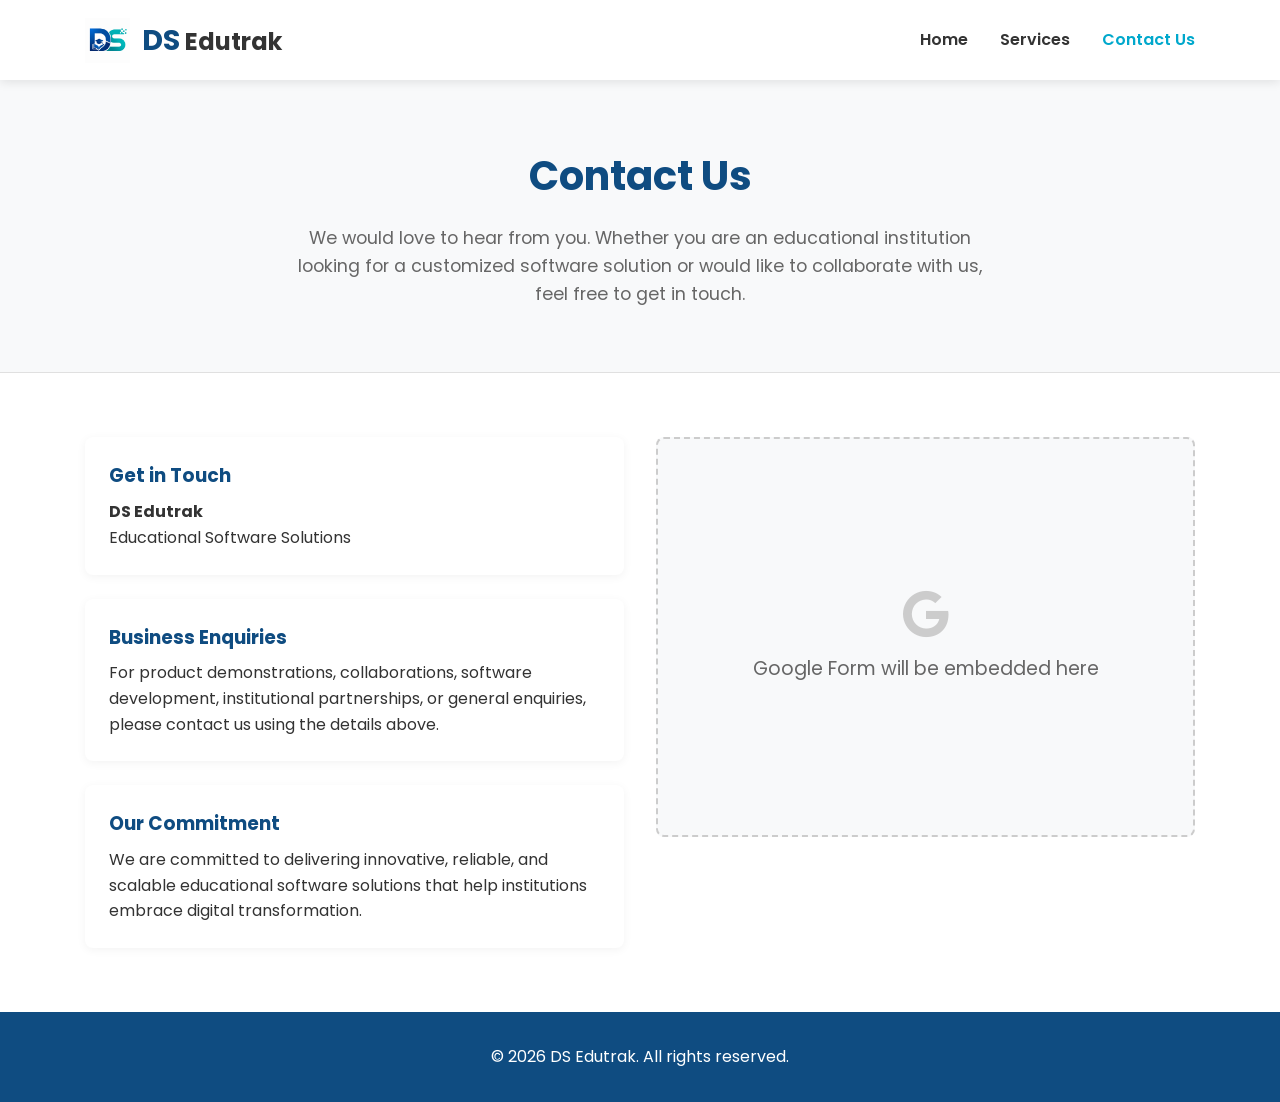
==== contact.html @ 985dd529 "logo" ====
<!DOCTYPE html>
<html lang="en">
<head>
    <meta charset="UTF-8">
    <meta name="viewport" content="width=device-width, initial-scale=1.0">
    <title>Contact Us | DS Edutrak</title>

    <!-- Google Fonts -->
    <link href="https://fonts.googleapis.com/css2?family=Poppins:wght@300;400;600;700&display=swap" rel="stylesheet">
    
    <!-- FontAwesome for Icons -->
    <link rel="stylesheet" href="https://cdnjs.cloudflare.com/ajax/libs/font-awesome/6.4.0/css/all.min.css">
    
    <!-- Our Custom CSS -->
    <link rel="stylesheet" href="css/style.css">
</head>
<body>

    <!-- ================= HEADER & NAVIGATION ================= -->
    <header>
        <div class="container header-container">
            <a href="index.html" class="logo">
    <img src="images/logo.png" alt="DS Edutrak Logo" class="logo-img">
    <div class="logo-text">
        <span class="logo-ds">DS</span> Edutrak
    </div>
</a>

            <button class="mobile-menu-btn" id="menu-btn">
                <i class="fa-solid fa-bars"></i>
            </button>

            <nav id="nav-menu">
                <ul class="nav-links">
                    <li><a href="index.html">Home</a></li>
                    <li><a href="services.html">Services</a></li>
                    <li><a href="contact.html" class="active">Contact Us</a></li>
                </ul>
            </nav>
        </div>
    </header>

    <!-- ================= MAIN CONTENT AREA ================= -->
    <main>
        <!-- Page Header -->
        <section class="page-header">
            <div class="container">
                <h1>Contact Us</h1>
                <p>We would love to hear from you. Whether you are an educational institution looking for a customized software solution or would like to collaborate with us, feel free to get in touch.</p>
            </div>
        </section>

        <section class="contact-section section-padding">
            <div class="container grid-2-col">
                
                <!-- Contact Info Left Side -->
                <div class="contact-info">
                    <div class="info-block">
                        <h3>Get in Touch</h3>
                        <p><strong>DS Edutrak</strong></p>
                        <p>Educational Software Solutions</p>
                    </div>

                    <div class="info-block mt-2">
                        <h3>Business Enquiries</h3>
                        <p>For product demonstrations, collaborations, software development, institutional partnerships, or general enquiries, please contact us using the details above.</p>
                    </div>

                    <div class="info-block mt-2">
                        <h3>Our Commitment</h3>
                        <p>We are committed to delivering innovative, reliable, and scalable educational software solutions that help institutions embrace digital transformation.</p>
                    </div>
                </div>

                <!-- Google Form Right Side (Placeholder for now) -->
                <div class="contact-form-container">
                    <div id="google-form-wrapper">
                        <!-- We will embed the actual Google Form here in Step 6 -->
                        <div class="form-placeholder">
                            <i class="fa-brands fa-google"></i>
                            <p>Google Form will be embedded here</p>
                        </div>
                    </div>
                </div>

            </div>
        </section>
    </main>

    <!-- ================= FOOTER ================= -->
    <footer>
        <div class="container">
            <p>&copy; 2026 DS Edutrak. All rights reserved.</p>
        </div>
    </footer>

    <!-- Our Custom JS -->
    <script src="js/script.js"></script>
</body>
</html>
---- css/style.css ----
/* ================= CSS VARIABLES (Color Palette) ================= */
:root {
    --primary-color: #0f4c81; /* Deep Trust Blue */
    --secondary-color: #00a8cc; /* Vibrant Teal */
    --text-dark: #333333;
    --text-light: #666666;
    --bg-light: #f8f9fa;
    --white: #ffffff;
    --transition: all 0.3s ease;
}

/* ================= CSS RESET & GLOBAL STYLES ================= */
* {
    margin: 0;
    padding: 0;
    box-sizing: border-box;
}

body {
    font-family: 'Poppins', sans-serif;
    line-height: 1.6;
    color: var(--text-dark);
    background-color: var(--white);
}

a {
    text-decoration: none;
    color: var(--text-dark);
}

ul {
    list-style: none;
}

.container {
    max-width: 1150px;
    margin: 0 auto;
    padding: 0 20px;
}

.section-padding {
    padding: 4rem 0;
}

.bg-light {
    background-color: var(--bg-light);
}

.text-center {
    text-align: center;
}

.mt-2 {
    margin-top: 1.5rem;
}

.section-title {
    font-size: 2rem;
    color: var(--primary-color);
    margin-bottom: 2rem;
    text-align: center;
}

/* Buttons */
.btn {
    display: inline-block;
    background-color: var(--secondary-color);
    color: var(--white);
    padding: 12px 30px;
    border-radius: 5px;
    font-weight: 600;
    transition: var(--transition);
    border: none;
    cursor: pointer;
}

.btn:hover {
    background-color: var(--primary-color);
    transform: translateY(-2px);
}

/* ================= HEADER & NAVIGATION ================= */
header {
    background-color: var(--white);
    box-shadow: 0 2px 10px rgba(0,0,0,0.1);
    position: sticky;
    top: 0;
    z-index: 1000;
}

.header-container {
    display: flex;
    justify-content: space-between;
    align-items: center;
    height: 80px;
}

/* CSS Logo with Image */
.logo {
    display: flex;
    align-items: center;
    gap: 12px; /* Space between image and text */
    text-decoration: none;
}

.logo-img {
    height: 45px; /* Medium size - adjusts automatically if header changes */
    width: auto;
    object-fit: contain;
}

.logo-text {
    font-size: 1.5rem;
    font-weight: 700;
    color: var(--text-dark);
}

.logo-ds {
    color: var(--primary-color);
    font-size: 1.8rem;
}

.nav-links {
    display: flex;
    gap: 2rem;
}

.nav-links a {
    font-weight: 600;
    font-size: 1rem;
    transition: var(--transition);
}

.nav-links a:hover, .nav-links a.active {
    color: var(--secondary-color);
}

.mobile-menu-btn {
    display: none; /* Hidden on desktop */
    font-size: 1.5rem;
    background: none;
    border: none;
    cursor: pointer;
    color: var(--primary-color);
}

/* ================= HOME PAGE STYLES ================= */
.hero {
    background: linear-gradient(135deg, var(--primary-color) 0%, #1a75ff 100%);
    color: var(--white);
    padding: 6rem 0;
    text-align: center;
}

.hero h1 {
    font-size: 3rem;
    margin-bottom: 1rem;
}

.hero h2 {
    font-size: 1.5rem;
    font-weight: 400;
    margin-bottom: 1.5rem;
    color: #e6f0ff;
}

.hero p {
    max-width: 800px;
    margin: 0 auto 1.5rem auto;
    font-size: 1.05rem;
    opacity: 0.9;
}

.hero .btn {
    margin-top: 1rem;
}

/* Grids */
.grid-2-col {
    display: grid;
    grid-template-columns: 1fr 1fr;
    gap: 2rem;
}

/* Cards */
.card {
    background: var(--white);
    padding: 2.5rem;
    border-radius: 10px;
    box-shadow: 0 5px 20px rgba(0,0,0,0.05);
    border-top: 4px solid var(--secondary-color);
    transition: var(--transition);
}

.card:hover {
    transform: translateY(-5px);
    box-shadow: 0 8px 25px rgba(0,0,0,0.1);
}

.card-icon {
    font-size: 2.5rem;
    color: var(--primary-color);
    margin-bottom: 1rem;
}

.card h3 {
    margin-bottom: 1rem;
    font-size: 1.5rem;
}

.custom-list li {
    margin-bottom: 0.8rem;
    display: flex;
    align-items: flex-start;
    gap: 10px;
}

.custom-list i {
    color: var(--secondary-color);
    margin-top: 5px;
}

/* Features Grid */
.features-grid {
    display: grid;
    grid-template-columns: repeat(3, 1fr);
    gap: 1.5rem;
    margin-bottom: 2rem;
}

.feature-item {
    background: var(--white);
    padding: 1.5rem;
    border-radius: 8px;
    box-shadow: 0 3px 10px rgba(0,0,0,0.05);
    display: flex;
    flex-direction: column;
    align-items: center;
    text-align: center;
    font-weight: 600;
    gap: 10px;
}

.feature-item i {
    font-size: 2rem;
    color: var(--secondary-color);
}

/* ================= INTERNAL PAGES (Services & Contact) ================= */
.page-header {
    background-color: var(--bg-light);
    padding: 4rem 0;
    text-align: center;
    border-bottom: 1px solid #e0e0e0;
}

.page-header h1 {
    color: var(--primary-color);
    font-size: 2.5rem;
    margin-bottom: 1rem;
}

.page-header p {
    max-width: 700px;
    margin: 0 auto;
    font-size: 1.1rem;
    color: var(--text-light);
}

/* Services Grid */
.services-grid {
    display: grid;
    grid-template-columns: repeat(auto-fit, minmax(300px, 1fr));
    gap: 2rem;
}

.service-card {
    background: var(--white);
    border: 1px solid #eee;
    padding: 2rem;
    border-radius: 8px;
    transition: var(--transition);
}

.service-card:hover {
    box-shadow: 0 10px 30px rgba(0,0,0,0.08);
    border-color: var(--secondary-color);
}

.service-icon {
    font-size: 2rem;
    color: var(--secondary-color);
    margin-bottom: 1rem;
}

.service-card h3 {
    margin-bottom: 1rem;
    color: var(--primary-color);
}

.custom-dev {
    background: var(--primary-color);
    color: var(--white);
}

.custom-dev h3, .custom-dev .service-icon {
    color: var(--white);
}

/* Tags */
.tags-container {
    display: flex;
    flex-wrap: wrap;
    justify-content: center;
    gap: 1rem;
    margin: 2rem 0;
}

.tag {
    background: rgba(0, 168, 204, 0.1);
    color: var(--primary-color);
    padding: 8px 20px;
    border-radius: 50px;
    font-weight: 600;
    font-size: 0.95rem;
}

/* Contact Info & Form Placeholder */
.info-block {
    background: var(--white);
    padding: 1.5rem;
    border-radius: 8px;
    box-shadow: 0 2px 10px rgba(0,0,0,0.05);
}

.info-block h3 {
    color: var(--primary-color);
    margin-bottom: 0.5rem;
}

.form-placeholder {
    background: var(--bg-light);
    border: 2px dashed #ccc;
    height: 100%;
    min-height: 400px;
    display: flex;
    flex-direction: column;
    align-items: center;
    justify-content: center;
    border-radius: 8px;
    color: var(--text-light);
    font-size: 1.2rem;
}

.form-placeholder i {
    font-size: 3rem;
    margin-bottom: 1rem;
    color: #ccc;
}

/* ================= FOOTER ================= */
footer {
    background-color: var(--primary-color);
    color: var(--white);
    text-align: center;
    padding: 2rem 0;
    margin-top: auto;
}

/* ================= MOBILE RESPONSIVENESS ================= */
@media (max-width: 768px) {
    .grid-2-col, .features-grid {
        grid-template-columns: 1fr;
    }
    
    .hero h1 {
        font-size: 2.2rem;
    }
    
    /* Mobile Menu Implementation */
    .mobile-menu-btn {
        display: block;
    }
    
    #nav-menu {
        position: absolute;
        top: 80px;
        left: 0;
        width: 100%;
        background-color: var(--white);
        box-shadow: 0 10px 10px rgba(0,0,0,0.1);
        transform: translateY(-150%);
        transition: transform 0.3s ease-in-out;
        z-index: -1;
    }
    
    #nav-menu.active {
        transform: translateY(0);
    }
    
    .nav-links {
        flex-direction: column;
        gap: 0;
        padding: 1rem 0;
    }
    
    .nav-links li {
        text-align: center;
    }
    
    .nav-links a {
        display: block;
        padding: 1rem;
    }
}
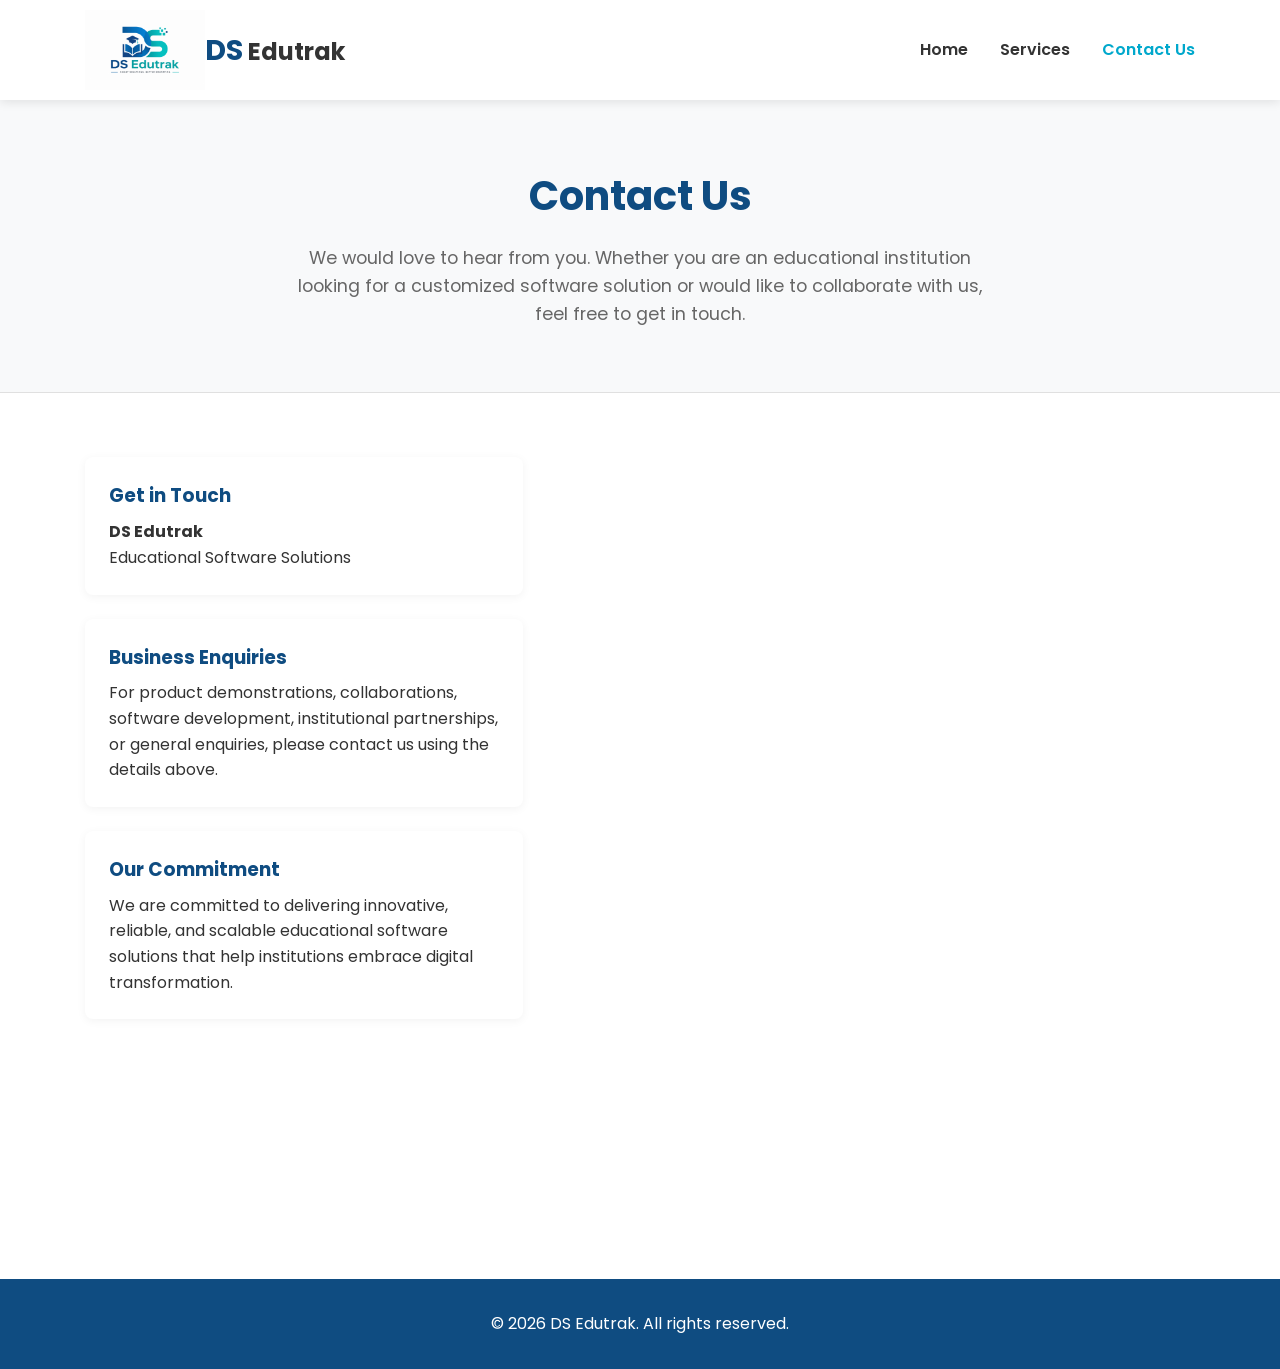
==== commit 5613eae0: "logo" ====
--- a/contact.html
+++ b/contact.html
@@ -76,10 +76,12 @@
                 <div class="contact-form-container">
                     <div id="google-form-wrapper">
                         <!-- We will embed the actual Google Form here in Step 6 -->
-                        <div class="form-placeholder">
-                            <i class="fa-brands fa-google"></i>
-                            <p>Google Form will be embedded here</p>
-                        </div>
+                        <!-- Google Form Right Side -->
+                <div class="contact-form-container">
+                    <div id="google-form-wrapper">
+                        <iframe src="https://docs.google.com/forms/d/e/YOUR_LINK/viewform?embedded=true" width="640" height="750" frameborder="0" marginheight="0" marginwidth="0">Loading…</iframe>
+                    </div>
+                </div>
                     </div>
                 </div>
 
--- a/css/style.css
+++ b/css/style.css
@@ -88,27 +88,26 @@
     z-index: 1000;
 }
 
+/* Update header to accommodate the bigger logo */
 .header-container {
     display: flex;
     justify-content: space-between;
     align-items: center;
-    height: 80px;
-}
-
-/* CSS Logo with Image */
+    height: 100px; /* Made slightly taller */
+}
+
+/* Updated Image Logo */
 .logo {
     display: flex;
     align-items: center;
-    gap: 12px; /* Space between image and text */
     text-decoration: none;
 }
 
 .logo-img {
-    height: 45px; /* Medium size - adjusts automatically if header changes */
+    height: 80px; /* Made bigger to read the text inside it */
     width: auto;
     object-fit: contain;
 }
-
 .logo-text {
     font-size: 1.5rem;
     font-weight: 700;
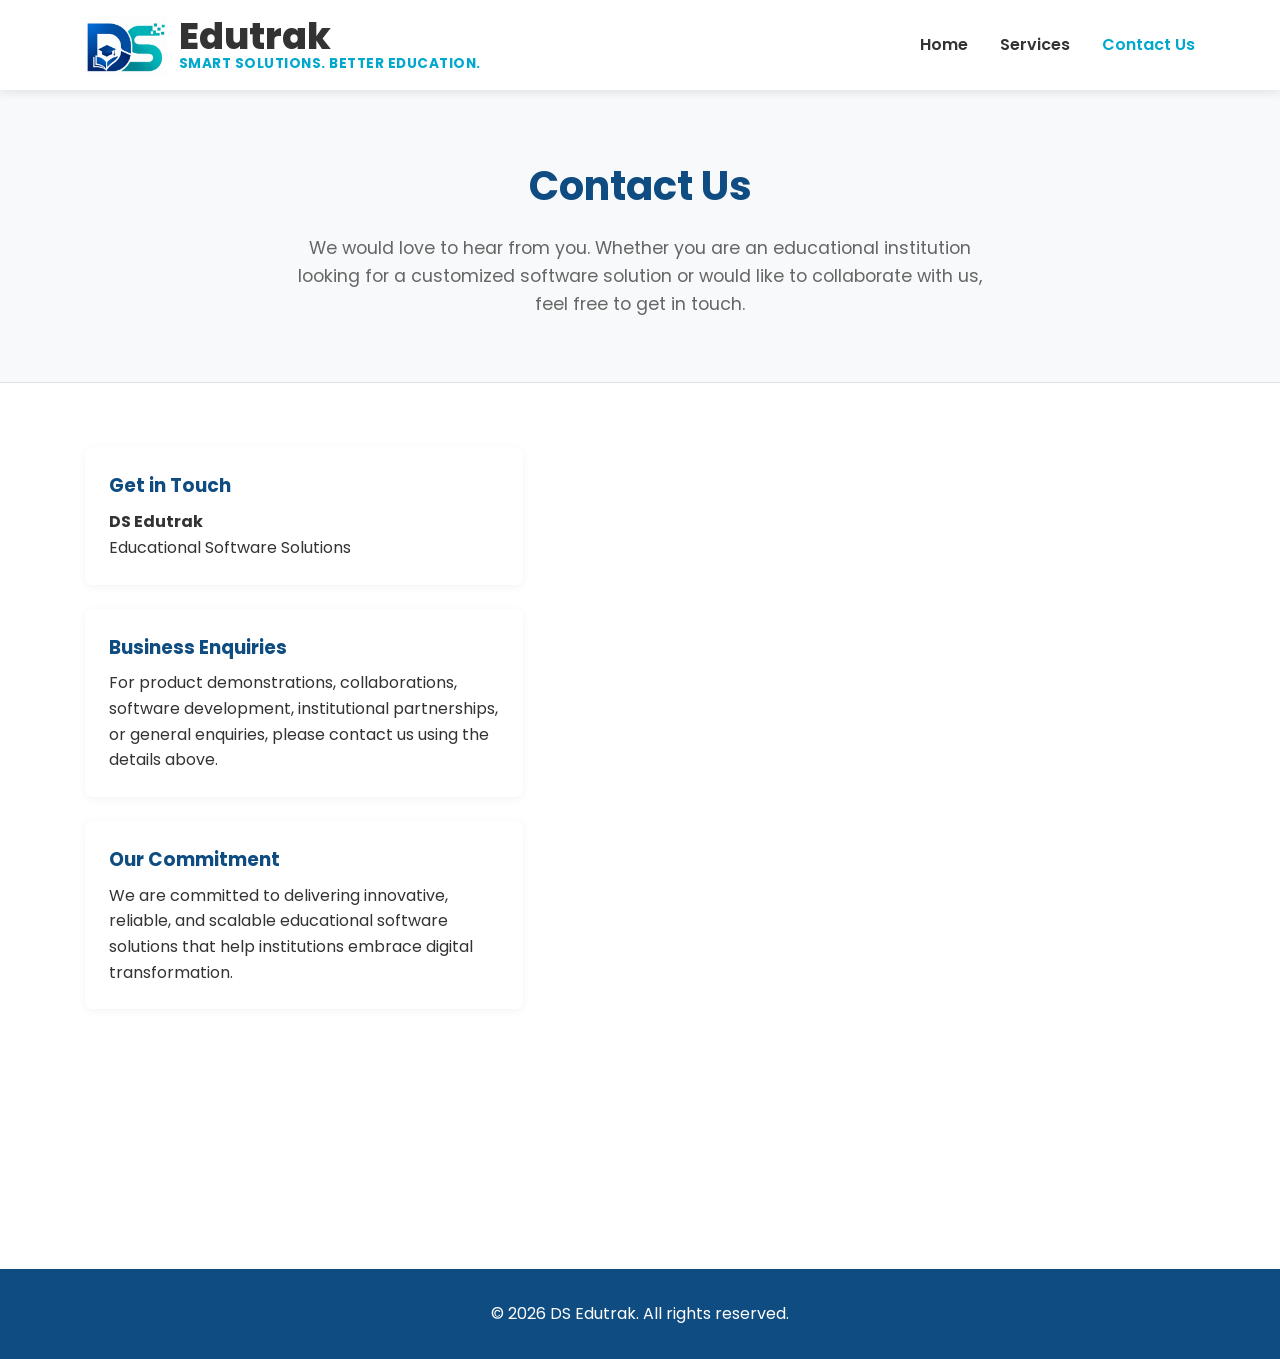
==== commit 1b6d25c6: "logo changed" ====
--- a/contact.html
+++ b/contact.html
@@ -19,12 +19,14 @@
     <!-- ================= HEADER & NAVIGATION ================= -->
     <header>
         <div class="container header-container">
+          <!-- New Image Logo + Text + Tagline -->
             <a href="index.html" class="logo">
-    <img src="images/logo.png" alt="DS Edutrak Logo" class="logo-img">
-    <div class="logo-text">
-        <span class="logo-ds">DS</span> Edutrak
-    </div>
-</a>
+                <img src="images/logo.png" alt="DS Edutrak Logo" class="logo-img">
+                <div class="logo-content">
+                    <span class="logo-name">Edutrak</span>
+                    <span class="logo-tagline">Smart solutions. Better education.</span>
+                </div>
+            </a>
 
             <button class="mobile-menu-btn" id="menu-btn">
                 <i class="fa-solid fa-bars"></i>
--- a/css/style.css
+++ b/css/style.css
@@ -88,25 +88,56 @@
     z-index: 1000;
 }
 
-/* Update header to accommodate the bigger logo */
+/* Update header height */
 .header-container {
     display: flex;
     justify-content: space-between;
     align-items: center;
-    height: 100px; /* Made slightly taller */
-}
-
-/* Updated Image Logo */
+    height: 90px;
+}
+
+/* Container for Image and Text */
 .logo {
     display: flex;
     align-items: center;
+    gap: 12px; 
     text-decoration: none;
 }
 
+/* The Square DS Image */
 .logo-img {
-    height: 80px; /* Made bigger to read the text inside it */
+    /* Set this height to perfectly match the text. 
+       If the image looks slightly too small, change 60px to 65px */
+    height: 60px; 
     width: auto;
     object-fit: contain;
+}
+
+/* Stacks the Text and Tagline vertically and aligns them to the left */
+.logo-content {
+    display: flex;
+    flex-direction: column;
+    justify-content: center;
+    align-items: flex-start;
+}
+
+/* The word "Edutrak" */
+.logo-name {
+    font-size: 2.3rem; /* Slightly larger to sit flush with the top of the D */
+    font-weight: 800;  
+    color: var(--text-dark);
+    line-height: 0.9;  /* Pulls the text tighter to eliminate hidden padding */
+}
+
+/* The Tagline below */
+.logo-tagline {
+    font-size: 0.85rem;
+    font-weight: 700;
+    color: var(--secondary-color);
+    margin-top: 4px; 
+    text-transform: uppercase;
+    letter-spacing: 0.5px;
+    line-height: 1;
 }
 .logo-text {
     font-size: 1.5rem;
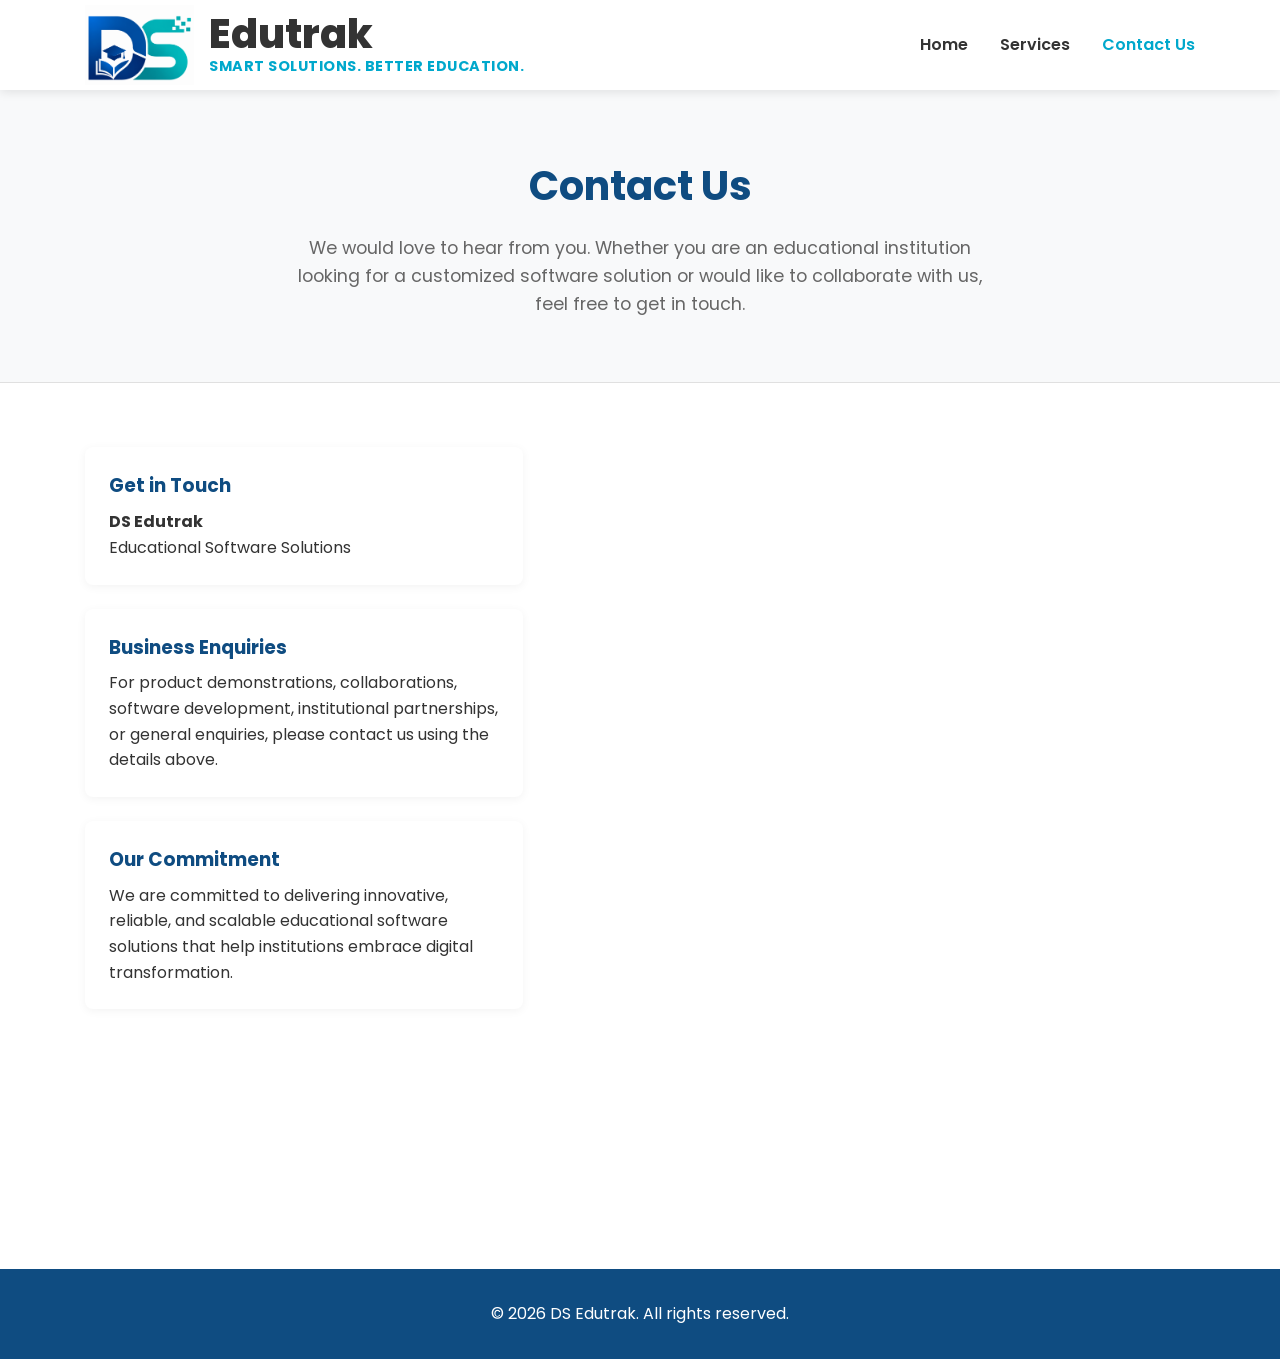
==== commit e6d6a2bb: "google indexing" ====
--- a/contact.html
+++ b/contact.html
@@ -3,15 +3,12 @@
 <head>
     <meta charset="UTF-8">
     <meta name="viewport" content="width=device-width, initial-scale=1.0">
+
     <title>Contact Us | DS Edutrak</title>
+    <meta name="description" content="Get in touch with DS Edutrak for product demonstrations, software collaborations, and custom academic development.">
 
-    <!-- Google Fonts -->
-    <link href="https://fonts.googleapis.com/css2?family=Poppins:wght@300;400;600;700&display=swap" rel="stylesheet">
-    
-    <!-- FontAwesome for Icons -->
+    <link href="https://fonts.googleapis.com/css2?family=Poppins:wght@300;400;600;700;800&display=swap" rel="stylesheet">
     <link rel="stylesheet" href="https://cdnjs.cloudflare.com/ajax/libs/font-awesome/6.4.0/css/all.min.css">
-    
-    <!-- Our Custom CSS -->
     <link rel="stylesheet" href="css/style.css">
 </head>
 <body>
@@ -81,7 +78,7 @@
                         <!-- Google Form Right Side -->
                 <div class="contact-form-container">
                     <div id="google-form-wrapper">
-                        <iframe src="https://docs.google.com/forms/d/e/YOUR_LINK/viewform?embedded=true" width="640" height="750" frameborder="0" marginheight="0" marginwidth="0">Loading…</iframe>
+                        <iframe src="https://docs.google.com/forms/d/e/1FAIpQLSeCZK_rITqa5ffLLDOFGuzMf4-h12XXAERdbdjioB2U-F3vhw/viewform?embedded=true"  width="640" height="750" frameborder="0" marginheight="0" marginwidth="0">Loading…</iframe>
                     </div>
                 </div>
                     </div>
--- a/css/style.css
+++ b/css/style.css
@@ -95,25 +95,23 @@
     align-items: center;
     height: 90px;
 }
-
 /* Container for Image and Text */
 .logo {
     display: flex;
-    align-items: center;
-    gap: 12px; 
+    align-items: center; /* This keeps them perfectly centered to each other */
+    gap: 15px; 
     text-decoration: none;
 }
 
-/* The Square DS Image */
+/* The Square DS Image - Increased to 80px to match text block height */
 .logo-img {
-    /* Set this height to perfectly match the text. 
-       If the image looks slightly too small, change 60px to 65px */
-    height: 60px; 
+    height: 80px; 
     width: auto;
     object-fit: contain;
-}
-
-/* Stacks the Text and Tagline vertically and aligns them to the left */
+    display: block;
+}
+
+/* Stacks the Text and Tagline vertically */
 .logo-content {
     display: flex;
     flex-direction: column;
@@ -123,23 +121,22 @@
 
 /* The word "Edutrak" */
 .logo-name {
-    font-size: 2.3rem; /* Slightly larger to sit flush with the top of the D */
+    font-size: 2.5rem; 
     font-weight: 800;  
     color: var(--text-dark);
-    line-height: 0.9;  /* Pulls the text tighter to eliminate hidden padding */
+    line-height: 0.85; /* Pulls text extremely tight to eliminate top invisible padding */
 }
 
 /* The Tagline below */
 .logo-tagline {
-    font-size: 0.85rem;
+    font-size: 0.9rem;
     font-weight: 700;
     color: var(--secondary-color);
-    margin-top: 4px; 
+    margin-top: 8px; /* Correct spacing between the big text and tagline */
     text-transform: uppercase;
     letter-spacing: 0.5px;
     line-height: 1;
-}
-.logo-text {
+}.logo-text {
     font-size: 1.5rem;
     font-weight: 700;
     color: var(--text-dark);
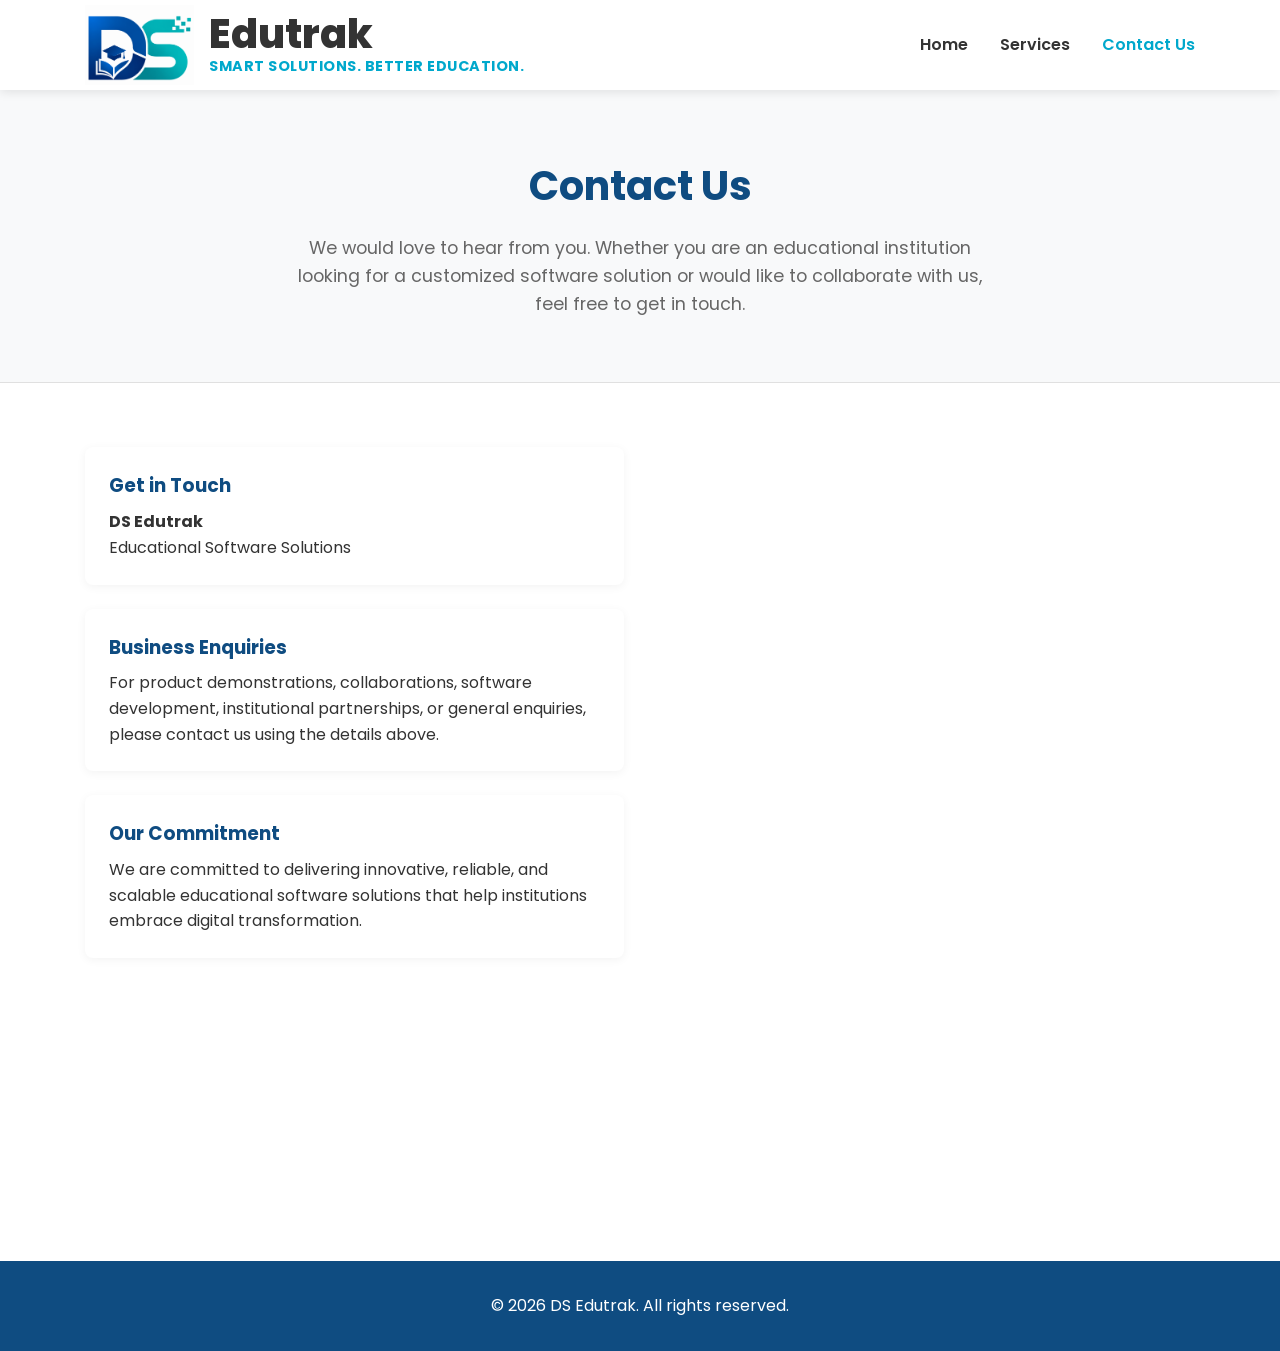
==== commit 17c522e2: "favicon" ====
--- a/contact.html
+++ b/contact.html
@@ -5,6 +5,9 @@
     <meta name="viewport" content="width=device-width, initial-scale=1.0">
 
     <title>Contact Us | DS Edutrak</title>
+    <!-- Favicon (Browser Tab & Google Search Icon) -->
+    <link rel="icon" type="image/png" href="images/favicon.png">
+    <link rel="apple-touch-icon" href="images/favicon.png">
     <meta name="description" content="Get in touch with DS Edutrak for product demonstrations, software collaborations, and custom academic development.">
 
     <link href="https://fonts.googleapis.com/css2?family=Poppins:wght@300;400;600;700;800&display=swap" rel="stylesheet">
--- a/css/style.css
+++ b/css/style.css
@@ -394,9 +394,21 @@
     margin-top: auto;
 }
 
+/* ================= IFRAME & OVERFLOW FIX ================= */
+html, body {
+    overflow-x: hidden; /* This absolutely prevents the footer cut-off! */
+    width: 100%;
+}
+
+.contact-form-container iframe {
+    max-width: 100%;
+    display: block;
+    margin: 0 auto;
+}
+
 /* ================= MOBILE RESPONSIVENESS ================= */
 @media (max-width: 768px) {
-    .grid-2-col, .features-grid {
+    .grid-2-col, .features-grid, .services-grid {
         grid-template-columns: 1fr;
     }
     
@@ -404,14 +416,36 @@
         font-size: 2.2rem;
     }
     
-    /* Mobile Menu Implementation */
+    /* ---- HEADER LOGO SCALED FOR MOBILE ---- */
+    .header-container {
+        justify-content: flex-start; /* Align everything to the left side */
+        padding: 0 10px;
+    }
+
     .mobile-menu-btn {
         display: block;
-    }
-    
+        order: -1; /* MAGIC CSS: Forces the menu button to the extreme left! */
+        margin-right: 15px; /* Adds space between menu and logo */
+    }
+
+    /* Scales down logo only on phones so tagline doesn't break into two lines */
+    .logo-img {
+        height: 50px; 
+    }
+    
+    .logo-name {
+        font-size: 1.5rem; 
+    }
+    
+    .logo-tagline {
+        font-size: 0.55rem;
+        margin-top: 3px;
+    }
+
+    /* ---- MOBILE DROPDOWN MENU ---- */
     #nav-menu {
         position: absolute;
-        top: 80px;
+        top: 90px; /* Matches the new header height */
         left: 0;
         width: 100%;
         background-color: var(--white);
